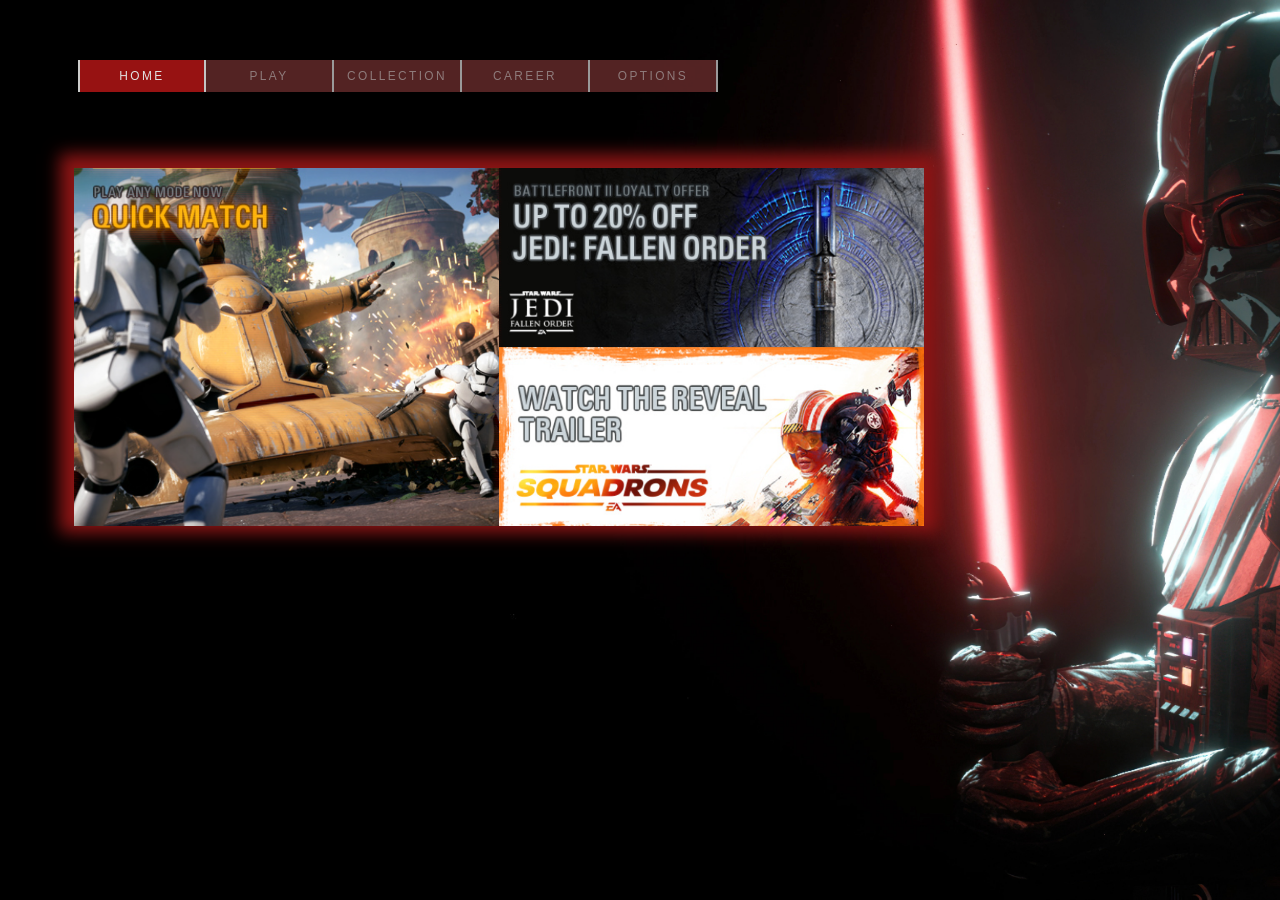
==== index.html @ a7792fa6 "Changed the navbar a bit" ====
<!DOCTYPE html>
<html lang="en">
<head>
    <meta charset="UTF-8">
    <meta name="viewport" content="width=device-width, initial-scale=1.0">
    <title>Star Wars Battlefront 2</title>
    <link rel="stylesheet" href="../css/style.css">
    <script src="../javascript/main.js" defer></script>
</head>
<body>
    <div class="container">
        <nav>
            <div class="nav-row">
                <ul>
                    <!-- <div id="nav-topLeft">
                        <img src="" alt="profileImage">
                        <h5 class="notifications">+3</h5>                
                    </div>
                    <div id="nav-topRight">
                        <img src="" alt="rewards">
                    </div> -->
                </ul>
            </div>
            <div class="nav-row">
                <ul>
                    <li class="nav-controllerBtn">
                        <!-- <img src="" alt="L1 Button"> -->
                    </li>
                    <li>Home</li>
                    <li>Play</li>
                    <li>Collection</li>
                    <li>Career</li>
                    <li>Options</li>
                    <li class="nav-controllerBtn">
                        <!-- <img src="" alt="R1 Button"> -->
                    </li>
                </ul>
            </div>
        </nav>
        <main>
            <div class="main-content-container">
                <div class="main-modes-container">
                    <div class="section-gMode">
                        <img class="modeImg" id="gMode1" src="../images/battleScene.png" alt="Battle Scene">

                    </div>
                    <div class="section-gMode">
                        <img class="modeImg" id="gMode2" src="../images/fallenOrder.png" alt="Fallen order">
                    </div>
                    <div class="section-gMode">
                        <img class="modeImg" id="gMode3" src="../images/squadrons.png" alt="Squadrons">
                    </div>
                </div>
                <!-- <div class="main-challenges-container"> 
                    <div class="challenge-left">
                        <img src="" alt="Unopened crates">
                    </div>
                    <div class="challenge-right">
                        <div class="daily-challenge">
                            <h4>Play The Objective</h4>
                            <img src="" alt="challenge icon"> 
                            <div class="challenge-bottomRow">
                                <h6>0 / 600</h6>
                                <h6>11H 56M</h6>
                            </div>
                        </div>
                        <div class="daily-challenge">
                            <h4>Strike Back</h4>
                            <img src="" alt="challenge icon">
                            <div class="challenge-bottomRow"> 
                                <h6>0 / 3</h6>
                                <h6>9H 52M</h6>
                            </div>
                        </div>
                        <div class="daily-challenge">
                            <h4>Be Sinister</h4>
                            <img src="" alt="challenge icon">  
                            <div class="challenge-bottomRow">
                                <h6>0 / 2</h6>
                                <h6>6H 02M</h6>
                            </div>   
     
                        </div>
                        
                    </div>
                </div> -->
            </div>
        </main>
    </div>
    
</body>
</html>
---- css/style.css ----
/* Resets */

*, *::before, *::after {
    box-sizing: border-box;
    margin: 0;
    padding: 0;
}

/* Elements Styling */




/* Custom fonts */

@font-face {
    font-family: geoForm; 
    src: url("../fonts/geoform/Geoform-Medium.otf"); 
}

html, body {
    height: 100%;
}

body {
    color: white;
}

nav {
    margin-left: -50px;
}

nav li {
    display: inline-block;
    font-size: 11.9px;
    letter-spacing: 2.4px !important;
    font-family: sans-serif;

    font-weight: 200 !important;
}


nav .nav-row:first-child > ul {
    display: flex;
    justify-content: space-between;
}

nav .nav-row:first-child img {
    height: 20px;
    width: 20px;
}

.nav-controllerBtn {
    
    background-color: white;
}


nav .nav-row:nth-child(2) > ul {
    display: flex;
    margin-top: 60px;
}



nav .nav-row:nth-child(2) {
    width: max-content;

}



nav .nav-row:nth-child(2) li {
    border-right: 2.2px solid rgb(220, 220, 220);
    background-color: rgb(119, 50, 50);
    border-radius: 0px;
    width: 128px;
    padding: 9.1px 0;
    letter-spacing: 1px;
    text-align: center;
    color: rgba(255, 255, 255, 0.61);
    font-weight: 550;

    opacity: 0.7;

    opacity: transparent;

    text-transform: uppercase;
}


nav .nav-row:nth-child(2) li:hover {
    background-color: rgb(170, 21, 21);
    color: rgb(250, 250, 250);
    cursor: pointer;
    opacity: 1;
    transition: background-color 0.5s;
}


nav .nav-row:nth-child(2) li:nth-child(2) {
    border-left: 2.2px solid rgb(230, 230, 229);
    background-color: rgb(170, 21, 21);
    color: rgb(255, 255, 255);
    opacity: 0.89;
}


.nav-controllerBtn  {
    background-color: initial !important;
    border: none !important;
}

nav {
    margin-bottom: 150px;
}

body {
    background-image: url("../images/darthVader.jpg");
    background-size: cover;
    background-position: top 0px left 490px;
    background-repeat: no-repeat;
    background-color: rgb(26, 29, 43);
    background-origin: border-box;
    background-color: black;
}

/* Class Styling */

.nav-row {
    margin-bottom: 15px;
}


.container {

}

.main-modes-container {
    display: grid;
    grid-template-areas: "quickMatch quickMatch fallenOrd fallenOrd"
                         "quickMatch quickMatch squadron squadron";

   height: 350px;
   width: 850px;
   justify-content: flex-start;
   margin-top: -74px;
   margin-left: 74.4px;
   box-shadow: 0 0 16px 14.5px rgb(140, 21, 21);
}


.main-modes-container img {
 width: 100%;
 height: 100%;

}

.section-gMode {
    border: none;
   
}


.section-gMode:hover {
}

.main-modes-container .section-gMode:first-child {
    grid-area: quickMatch;
}


.main-modes-container .section-gMode:first-child::after {

}

.main-challenges-container {
    display: flex;
    margin-top: 100px;
    column-gap: 0px;

}

.challenge-right {
    display: flex;
}


.main-modes-container .section-gMode:first-child {

}

.main-modes-container .section-gMode:hover {
    border-: 4px solid rgb(232, 23, 52);
}


.main-modes-container .section-gMode:nth-child(2) {
    grid-area: fallenOrd;


}

.main-modes-container .section-gMode:nth-child(3) {
    grid-area: squadron;
}

.modeImg {
    border: none !important;
}
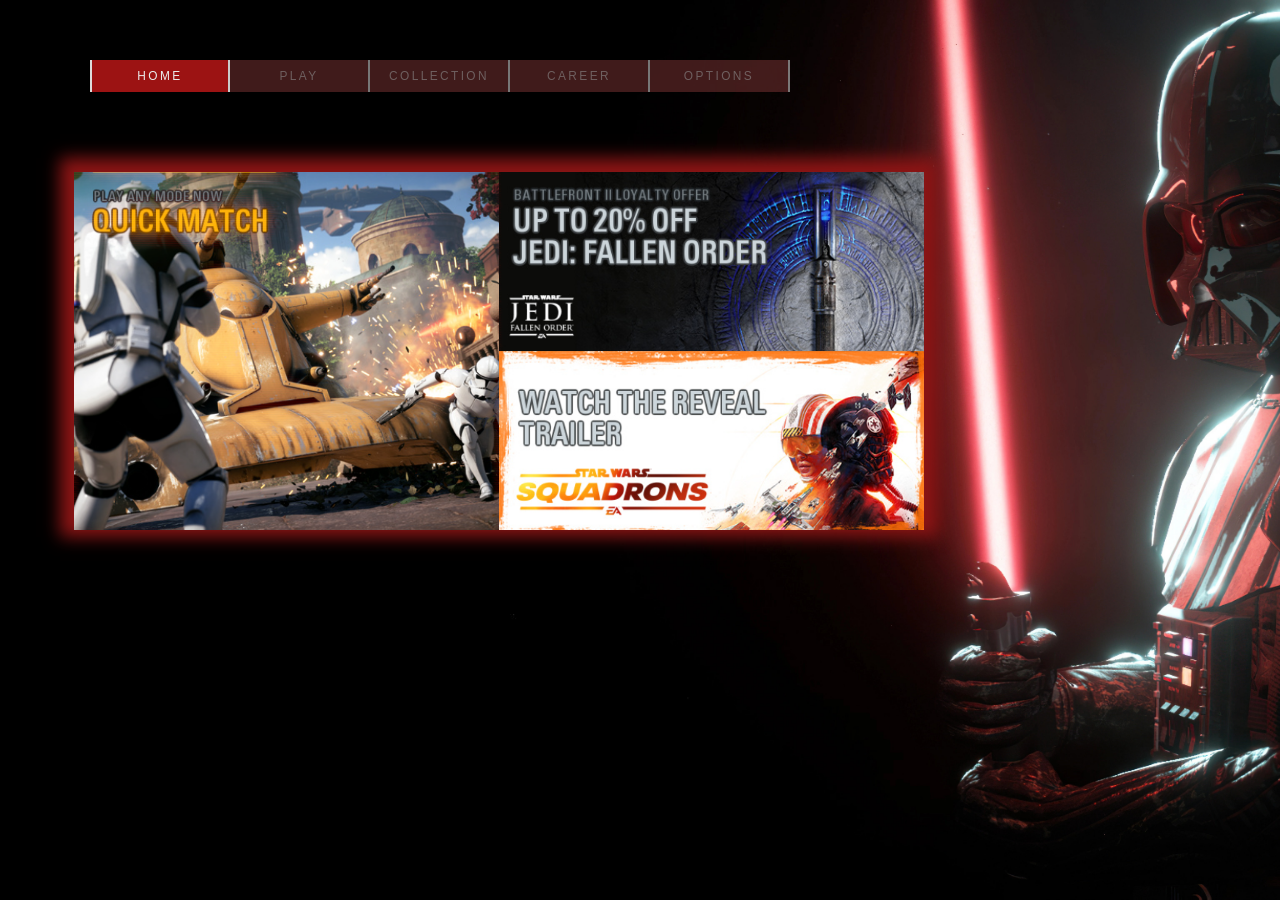
==== commit 6fa86d53: "Re linked the stylesheet file and html togerther again" ====
--- a/index.html
+++ b/index.html
@@ -4,7 +4,7 @@
     <meta charset="UTF-8">
     <meta name="viewport" content="width=device-width, initial-scale=1.0">
     <title>Star Wars Battlefront 2</title>
-    <link rel="stylesheet" href="../css/style.css">
+    <link rel="stylesheet" href="/css/style.css">
     <script src="../javascript/main.js" defer></script>
 </head>
 <body>
--- a/css/style.css
+++ b/css/style.css
@@ -74,14 +74,14 @@
     border-right: 2.2px solid rgb(220, 220, 220);
     background-color: rgb(119, 50, 50);
     border-radius: 0px;
-    width: 128px;
+    width: 140px;
     padding: 9.1px 0;
     letter-spacing: 1px;
     text-align: center;
     color: rgba(255, 255, 255, 0.61);
     font-weight: 550;
 
-    opacity: 0.7;
+    opacity: 0.54;
 
     opacity: transparent;
 
@@ -91,7 +91,7 @@
 
 nav .nav-row:nth-child(2) li:hover {
     background-color: rgb(170, 21, 21);
-    color: rgb(250, 250, 250);
+    color: rgb(254, 254, 254);
     cursor: pointer;
     opacity: 1;
     transition: background-color 0.5s;
@@ -99,10 +99,10 @@
 
 
 nav .nav-row:nth-child(2) li:nth-child(2) {
-    border-left: 2.2px solid rgb(230, 230, 229);
+    border-left: 2.2px solid rgb(240, 240, 240);
     background-color: rgb(170, 21, 21);
-    color: rgb(255, 255, 255);
-    opacity: 0.89;
+    color: #fff;
+    opacity: 0.92;
 }
 
 
@@ -143,8 +143,9 @@
 
    height: 350px;
    width: 850px;
+   column-gap: 0px !important;
    justify-content: flex-start;
-   margin-top: -74px;
+   margin-top: -70px;
    margin-left: 74.4px;
    box-shadow: 0 0 16px 14.5px rgb(140, 21, 21);
 }
@@ -175,10 +176,6 @@
 }
 
 .main-challenges-container {
-    display: flex;
-    margin-top: 100px;
-    column-gap: 0px;
-
 }
 
 .challenge-right {
@@ -191,7 +188,7 @@
 }
 
 .main-modes-container .section-gMode:hover {
-    border-: 4px solid rgb(232, 23, 52);
+
 }
 
 
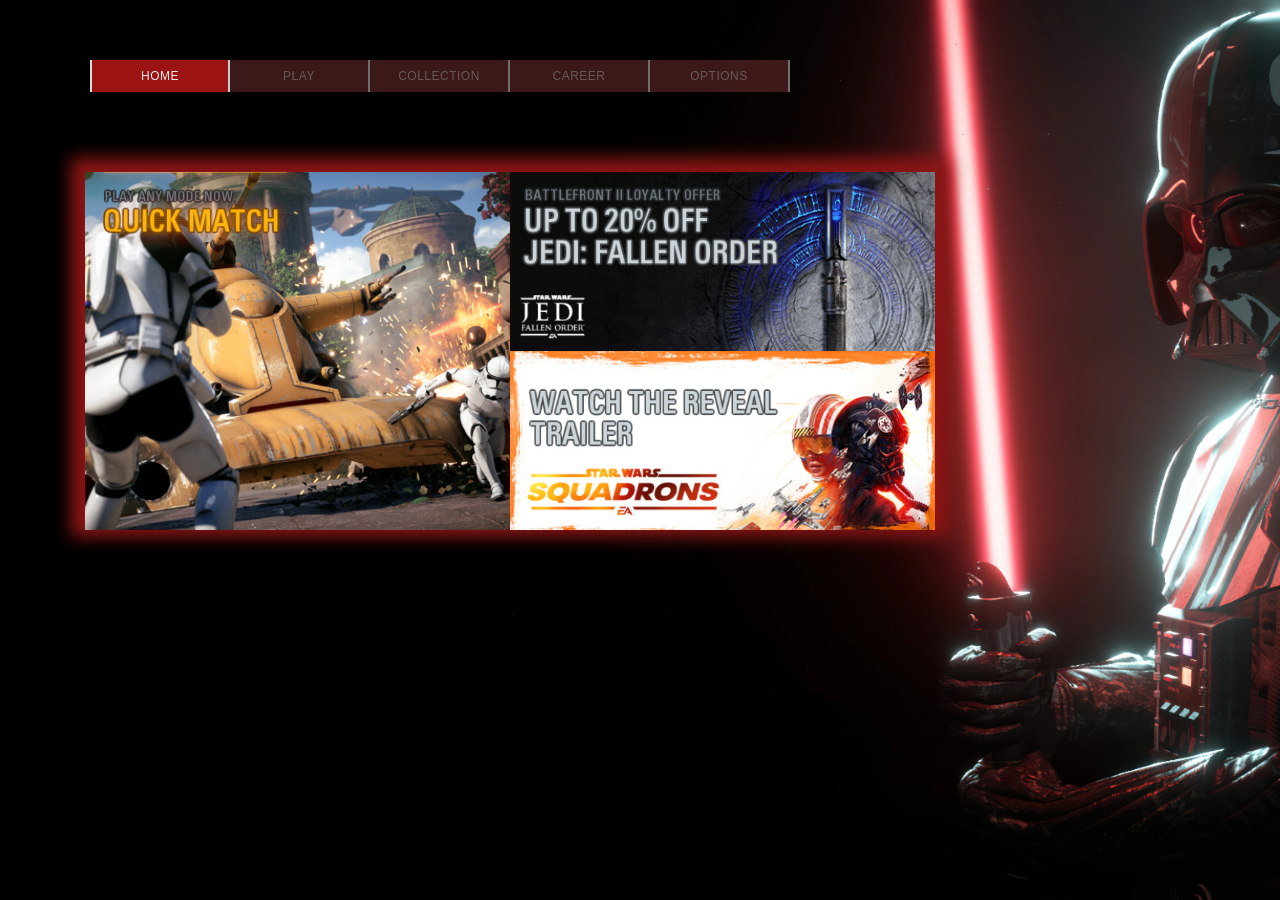
==== commit 33278026: "fixed the issues relating with the linking of images and files" ====
--- a/index.html
+++ b/index.html
@@ -4,8 +4,8 @@
     <meta charset="UTF-8">
     <meta name="viewport" content="width=device-width, initial-scale=1.0">
     <title>Star Wars Battlefront 2</title>
-    <link rel="stylesheet" href="/css/style.css">
-    <script src="../javascript/main.js" defer></script>
+    <link rel="stylesheet" href="css/style.css">
+    <script src="javascript/main.js" defer></script>
 </head>
 <body>
     <div class="container">
@@ -41,14 +41,14 @@
             <div class="main-content-container">
                 <div class="main-modes-container">
                     <div class="section-gMode">
-                        <img class="modeImg" id="gMode1" src="../images/battleScene.png" alt="Battle Scene">
+                        <img class="modeImg" id="gMode1" src="images/battleScene.png" alt="Battle Scene">
 
                     </div>
                     <div class="section-gMode">
-                        <img class="modeImg" id="gMode2" src="../images/fallenOrder.png" alt="Fallen order">
+                        <img class="modeImg" id="gMode2" src="images/fallenOrder.png" alt="Fallen order">
                     </div>
                     <div class="section-gMode">
-                        <img class="modeImg" id="gMode3" src="../images/squadrons.png" alt="Squadrons">
+                        <img class="modeImg" id="gMode3" src="images/squadrons.png" alt="Squadrons">
                     </div>
                 </div>
                 <!-- <div class="main-challenges-container"> 
--- a/css/style.css
+++ b/css/style.css
@@ -32,7 +32,7 @@
 
 nav li {
     display: inline-block;
-    font-size: 11.9px;
+    font-size: 12px;
     letter-spacing: 2.4px !important;
     font-family: sans-serif;
 
@@ -58,7 +58,7 @@
 
 nav .nav-row:nth-child(2) > ul {
     display: flex;
-    margin-top: 60px;
+    margin-top: 60px;  
 }
 
 
@@ -76,12 +76,12 @@
     border-radius: 0px;
     width: 140px;
     padding: 9.1px 0;
-    letter-spacing: 1px;
+    letter-spacing: 0.5px !important;
     text-align: center;
     color: rgba(255, 255, 255, 0.61);
     font-weight: 550;
 
-    opacity: 0.54;
+    opacity: 0.5;
 
     opacity: transparent;
 
@@ -146,7 +146,7 @@
    column-gap: 0px !important;
    justify-content: flex-start;
    margin-top: -70px;
-   margin-left: 74.4px;
+   margin-left: 85px;
    box-shadow: 0 0 16px 14.5px rgb(140, 21, 21);
 }
 
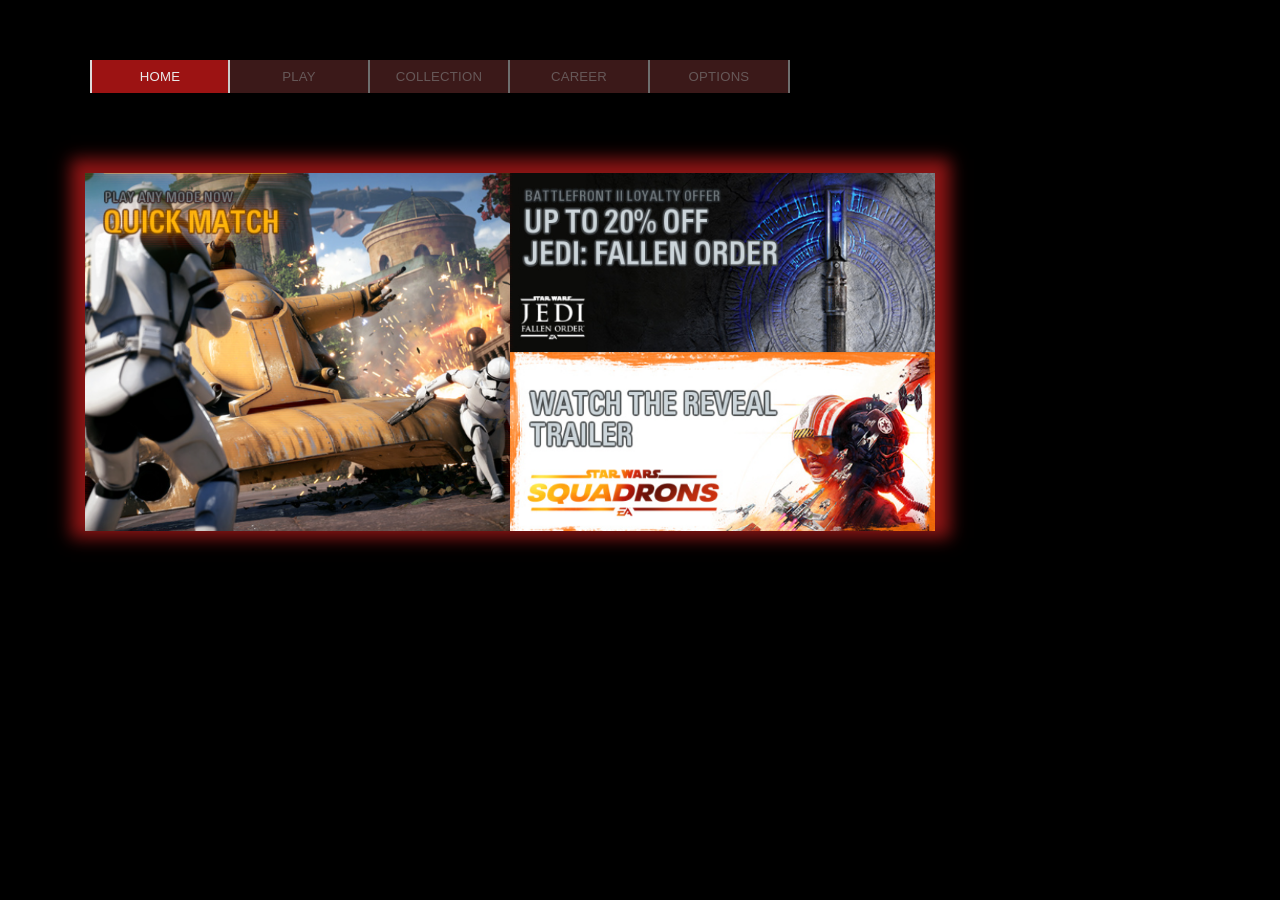
==== commit 31a89717: "Made the navbar text bigger and fixed linking issues with files" ====
--- a/index.html
+++ b/index.html
@@ -4,8 +4,8 @@
     <meta charset="UTF-8">
     <meta name="viewport" content="width=device-width, initial-scale=1.0">
     <title>Star Wars Battlefront 2</title>
-    <link rel="stylesheet" href="css/style.css">
-    <script src="javascript/main.js" defer></script>
+    <link rel="stylesheet" href="./css/style.css">
+    <script src="./javascript/main.js" defer></script>
 </head>
 <body>
     <div class="container">
@@ -41,14 +41,14 @@
             <div class="main-content-container">
                 <div class="main-modes-container">
                     <div class="section-gMode">
-                        <img class="modeImg" id="gMode1" src="images/battleScene.png" alt="Battle Scene">
+                        <img class="modeImg" id="gMode1" src="./images/battleScene.png" alt="Battle Scene">
 
                     </div>
                     <div class="section-gMode">
-                        <img class="modeImg" id="gMode2" src="images/fallenOrder.png" alt="Fallen order">
+                        <img class="modeImg" id="gMode2" src="./images/fallenOrder.png" alt="Fallen order">
                     </div>
                     <div class="section-gMode">
-                        <img class="modeImg" id="gMode3" src="images/squadrons.png" alt="Squadrons">
+                        <img class="modeImg" id="gMode3" src="./images/squadrons.png" alt="Squadrons">
                     </div>
                 </div>
                 <!-- <div class="main-challenges-container"> 
--- a/css/style.css
+++ b/css/style.css
@@ -32,11 +32,9 @@
 
 nav li {
     display: inline-block;
-    font-size: 12px;
-    letter-spacing: 2.4px !important;
+    font-size: 13.2px;
     font-family: sans-serif;
-
-    font-weight: 200 !important;
+    font-weight: 400 !important;
 }
 
 
@@ -76,7 +74,7 @@
     border-radius: 0px;
     width: 140px;
     padding: 9.1px 0;
-    letter-spacing: 0.5px !important;
+    letter-spacing: 0.2px !important;
     text-align: center;
     color: rgba(255, 255, 255, 0.61);
     font-weight: 550;
@@ -116,7 +114,7 @@
 }
 
 body {
-    background-image: url("../images/darthVader.jpg");
+    background-image: url("./images/darthVader.jpg");
     background-size: cover;
     background-position: top 0px left 490px;
     background-repeat: no-repeat;
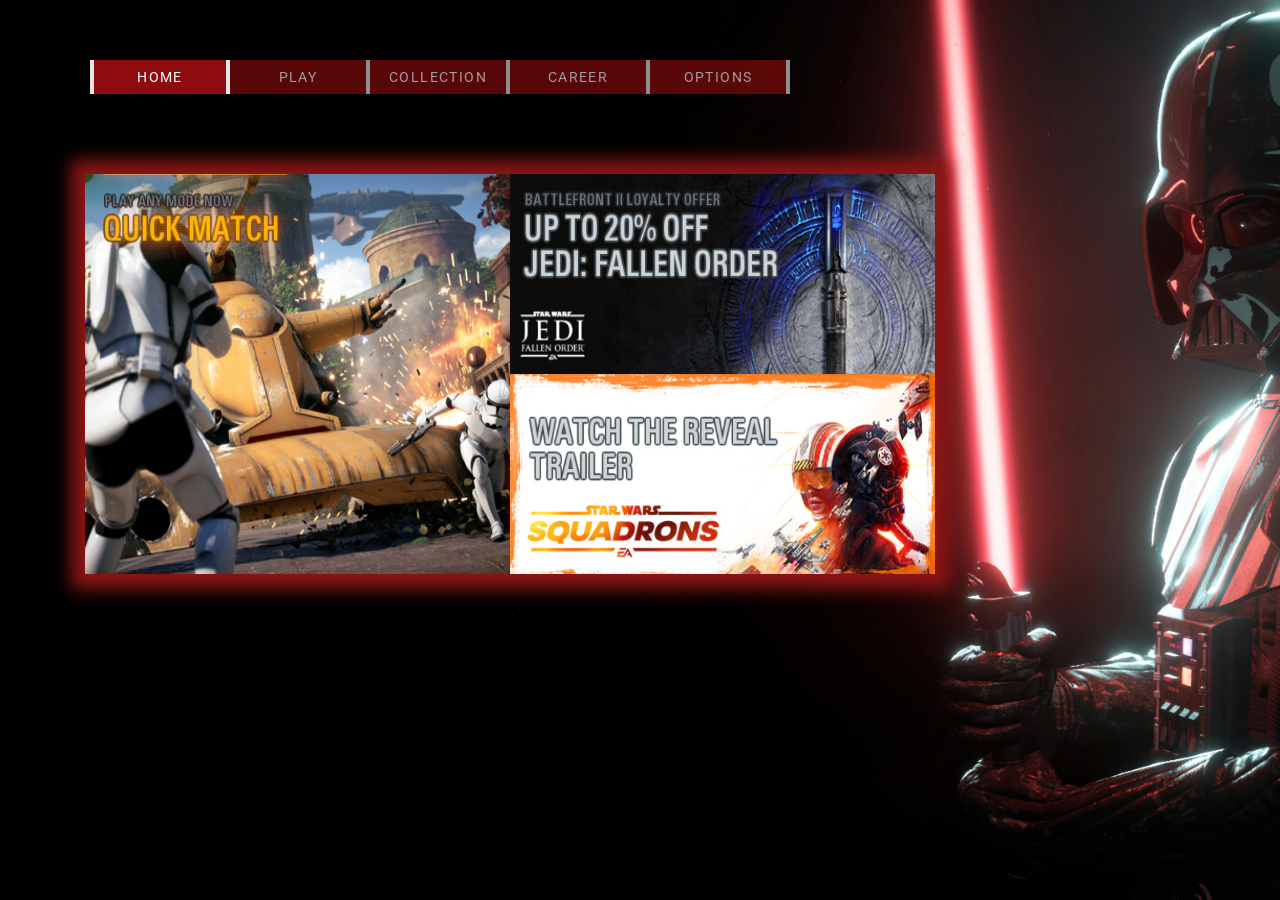
==== commit cb404814: "Change title in the webpage and removed white border from top of the main container" ====
--- a/index.html
+++ b/index.html
@@ -3,9 +3,13 @@
 <head>
     <meta charset="UTF-8">
     <meta name="viewport" content="width=device-width, initial-scale=1.0">
-    <title>Star Wars Battlefront 2</title>
+    <title>Star Wars Ui</title>
     <link rel="stylesheet" href="./css/style.css">
     <script src="./javascript/main.js" defer></script>
+    <link rel="preconnect" href="https://fonts.googleapis.com">
+<link rel="preconnect" href="https://fonts.gstatic.com" crossorigin>
+<link href="https://fonts.googleapis.com/css2?family=Epilogue:ital,wght@0,100..900;1,100..900&family=Inter:ital,opsz,wght@0,14..32,100..900;1,14..32,100..900&family=Kanit:ital,wght@0,100;0,200;0,300;0,400;0,500;0,600;0,700;0,800;0,900;1,100;1,200;1,300;1,400;1,500;1,600;1,700;1,800;1,900&family=Lexend+Deca:wght@100..900&family=Montserrat:ital,wght@0,100..900;1,100..900&family=Roboto:ital,wght@0,100..900;1,100..900&display=swap" rel="stylesheet">
+
 </head>
 <body>
     <div class="container">
--- a/css/style.css
+++ b/css/style.css
@@ -22,6 +22,13 @@
     height: 100%;
 }
 
+
+
+.container {
+    max-width: 1440px;
+   
+}
+
 body {
     color: white;
 }
@@ -30,10 +37,13 @@
     margin-left: -50px;
 }
 
+nav {
+}
+
 nav li {
     display: inline-block;
-    font-size: 13.2px;
-    font-family: sans-serif;
+    font-size: 14px;
+    font-family: 'Roboto';
     font-weight: 400 !important;
 }
 
@@ -69,17 +79,17 @@
 
 
 nav .nav-row:nth-child(2) li {
-    border-right: 2.2px solid rgb(220, 220, 220);
-    background-color: rgb(119, 50, 50);
+    border-right: 4px solid rgb(229, 229, 229);
+    background-color: rgb(143, 12, 14);
     border-radius: 0px;
     width: 140px;
     padding: 9.1px 0;
-    letter-spacing: 0.2px !important;
+    letter-spacing: 1.4px !important;
     text-align: center;
-    color: rgba(255, 255, 255, 0.61);
+    color: rgb(255, 255, 255);
     font-weight: 550;
 
-    opacity: 0.5;
+    opacity: 0.62;
 
     opacity: transparent;
 
@@ -97,10 +107,9 @@
 
 
 nav .nav-row:nth-child(2) li:nth-child(2) {
-    border-left: 2.2px solid rgb(240, 240, 240);
-    background-color: rgb(170, 21, 21);
+    border-left: 4.3px solid rgb(229, 229, 229);
     color: #fff;
-    opacity: 0.92;
+    opacity: 1;
 }
 
 
@@ -114,7 +123,7 @@
 }
 
 body {
-    background-image: url("./images/darthVader.jpg");
+    background-image: url("../images/darthVader.jpg");
     background-size: cover;
     background-position: top 0px left 490px;
     background-repeat: no-repeat;
@@ -135,29 +144,33 @@
 }
 
 .main-modes-container {
+    position: aboslute;
+    top: 0;
+    left: 50px;
     display: grid;
     grid-template-areas: "quickMatch quickMatch fallenOrd fallenOrd"
                          "quickMatch quickMatch squadron squadron";
 
-   height: 350px;
+   height: 400px;
    width: 850px;
    column-gap: 0px !important;
    justify-content: flex-start;
    margin-top: -70px;
    margin-left: 85px;
-   box-shadow: 0 0 16px 14.5px rgb(140, 21, 21);
+   box-shadow: 0 0 16px 14.5px rgb(140, 21, 21);;
 }
 
 
 .main-modes-container img {
- width: 100%;
- height: 100%;
+    width: 100%;
+    height: 100%;
 
 }
 
 .section-gMode {
-    border: none;
-   
+    height: 100%;
+    width: 100%;
+ 
 }
 
 
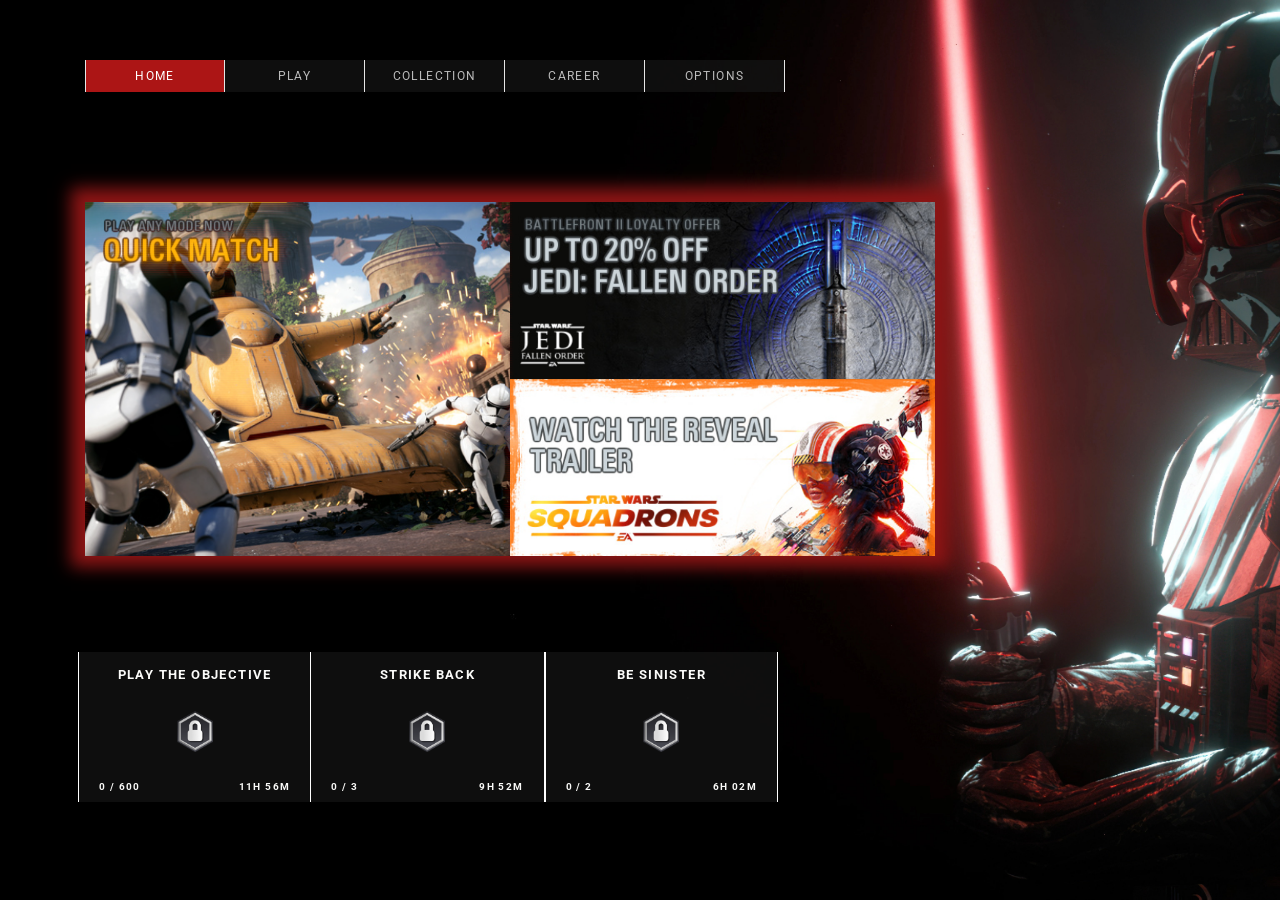
==== commit b36a8427: "Added daily challenges section to bottom.." ====
--- a/index.html
+++ b/index.html
@@ -27,17 +27,11 @@
             </div>
             <div class="nav-row">
                 <ul>
-                    <li class="nav-controllerBtn">
-                        <!-- <img src="" alt="L1 Button"> -->
-                    </li>
                     <li>Home</li>
                     <li>Play</li>
                     <li>Collection</li>
                     <li>Career</li>
                     <li>Options</li>
-                    <li class="nav-controllerBtn">
-                        <!-- <img src="" alt="R1 Button"> -->
-                    </li>
                 </ul>
             </div>
         </nav>
@@ -55,6 +49,35 @@
                         <img class="modeImg" id="gMode3" src="./images/squadrons.png" alt="Squadrons">
                     </div>
                 </div>
+                <div class="levelingProgressionContainer">
+                        
+                                <div class="daily-challenge">
+                                    <h4>Play The Objective</h4>
+                                    <img src="images/challengeIcon.png" alt="challenge icon"> 
+                                    <div class="challenge-bottomRow">
+                                        <h6>0 / 600</h6>
+                                        <h6>11H 56M</h6>
+                                    </div>
+                                </div>
+                                <div class="daily-challenge">
+                                    <h4>Strike Back</h4>
+                                    <img src="images/challengeIcon.png" alt="challenge icon">
+                                    <div class="challenge-bottomRow"> 
+                                        <h6>0 / 3</h6>
+                                        <h6>9H 52M</h6>
+                                    </div>
+                                </div>
+                                <div class="daily-challenge">
+                                    <h4>Be Sinister</h4>
+                                    <img src="images/challengeIcon.png" alt="challenge icon">  
+                                    <div class="challenge-bottomRow">
+                                        <h6>0 / 2</h6>
+                                        <h6>6H 02M</h6>
+                                    </div>  
+                                </div> 
+                            
+                </div>
+               
                 <!-- <div class="main-challenges-container"> 
                     <div class="challenge-left">
                         <img src="" alt="Unopened crates">
--- a/css/style.css
+++ b/css/style.css
@@ -35,6 +35,7 @@
 
 nav {
     margin-left: -50px;
+    width: 100%;
 }
 
 nav {
@@ -42,7 +43,7 @@
 
 nav li {
     display: inline-block;
-    font-size: 14px;
+    font-size: 11.6px;
     font-family: 'Roboto';
     font-weight: 400 !important;
 }
@@ -63,35 +64,57 @@
     background-color: white;
 }
 
-
-nav .nav-row:nth-child(2) > ul {
-    display: flex;
-    margin-top: 60px;  
-}
-
-
-
 nav .nav-row:nth-child(2) {
-    width: max-content;
-
-}
+    width: 100%;
+}
+
+nav .nav-row:nth-child(2) > ul { 
+    display: flex;
+    margin-top: 60px;
+    width: 100%;
+    padding-left: 135px;
+    
+    position: relative;
+}
+
+/* nav .nav-row:nth-child(2) > ul::before {
+    content: "";
+    width: 400px;
+    padding: 0 !important;
+    height: 100%;
+    position: absolute;
+    border-bottom: 3px solid rgb(230, 230, 230);
+    bottom: 120px;
+    left: 680px;
+}
+
+
+*/
+/* 
+nav .nav-row:nth-child(2) > ul::after {
+    content: "";
+    width: 900px;
+    padding: 0 !important;
+    height: 100%;
+    position: absolute;
+    border-bottom: 4px ridge rgb(190, 190, 190);
+    top: 40px;
+    left: 0;
+}  */
+
 
 
 
 nav .nav-row:nth-child(2) li {
-    border-right: 4px solid rgb(229, 229, 229);
-    background-color: rgb(143, 12, 14);
+    border-right: 1px solid rgb(229, 229, 229);
+    background-color: rgba(21, 21, 21, 0.68);
     border-radius: 0px;
     width: 140px;
     padding: 9.1px 0;
     letter-spacing: 1.4px !important;
     text-align: center;
-    color: rgb(255, 255, 255);
+    color: rgba(255, 255, 255, 0.72);
     font-weight: 550;
-
-    opacity: 0.62;
-
-    opacity: transparent;
 
     text-transform: uppercase;
 }
@@ -106,9 +129,10 @@
 }
 
 
-nav .nav-row:nth-child(2) li:nth-child(2) {
-    border-left: 4.3px solid rgb(229, 229, 229);
+nav .nav-row:nth-child(2) li:nth-child(1) {
+    border-left: 1px solid rgb(229, 229, 229);
     color: #fff;
+    background-color: rgb(172, 21, 21);
     opacity: 1;
 }
 
@@ -144,35 +168,35 @@
 }
 
 .main-modes-container {
-    position: aboslute;
-    top: 0;
-    left: 50px;
     display: grid;
     grid-template-areas: "quickMatch quickMatch fallenOrd fallenOrd"
                          "quickMatch quickMatch squadron squadron";
 
-   height: 400px;
+   line-height: 0;    
+   height: 350px;
    width: 850px;
    column-gap: 0px !important;
-   justify-content: flex-start;
-   margin-top: -70px;
+   border-bottom: 2px solid rgb(199, 199, 199) !important;
+   margin-top: -40px;
    margin-left: 85px;
-   box-shadow: 0 0 16px 14.5px rgb(140, 21, 21);;
-}
-
-
-.main-modes-container img {
-    width: 100%;
-    height: 100%;
-
-}
+   box-shadow: 0 0 16px 14.5px rgb(140, 21, 21);
+}
+
 
 .section-gMode {
     height: 100%;
-    width: 100%;
- 
-}
-
+    line-height: 0;
+    min-width: 0;
+    width: 100%;
+
+}
+
+
+.section-gMode > img {
+    width: 100%;
+    height: 100%;
+    display: block !important;
+}
 
 .section-gMode:hover {
 }
@@ -182,31 +206,12 @@
 }
 
 
-.main-modes-container .section-gMode:first-child::after {
-
-}
-
-.main-challenges-container {
-}
-
 .challenge-right {
     display: flex;
 }
-
-
-.main-modes-container .section-gMode:first-child {
-
-}
-
-.main-modes-container .section-gMode:hover {
-
-}
-
 
 .main-modes-container .section-gMode:nth-child(2) {
     grid-area: fallenOrd;
-
-
 }
 
 .main-modes-container .section-gMode:nth-child(3) {
@@ -215,4 +220,78 @@
 
 .modeImg {
     border: none !important;
-}+    display: block;
+    line-height: 0;
+}
+
+.levelingProgressionContainer {
+    height: 150px;
+    width: 850px;
+    background-color: rgb(20, 21, 21);
+    margin-left: 88px;
+    margin-top: 100px;
+   
+   
+
+   
+    font-family: "Roboto";
+    opacity: 0.3;
+}
+
+
+.levelingProgressionContainer {
+
+
+    width: 700px;
+    margin-left: 78px;
+    margin-top: 100px;
+    opacity: 1;
+    font-family: "Roboto";
+    font-size: 12.9px;
+    letter-spacing: 1.4px;
+    display: grid;
+    grid-auto-flow: column;
+    text-align: center;
+    color: rgba(250, 250, 248);
+    grid-template-columns: repeat(3, 1fr);
+    justify-content: space-evenly;
+    background-color: rgba(21, 21, 20, 0.7);
+}
+
+
+
+.levelingProgressionContainer .daily-challenge:first-child {
+    border-left: 1px solid white;
+}
+
+
+.daily-challenge {
+    border-right: 1px solid white;
+    display: flex;
+    flex-direction: column;
+    padding-top: 15px;
+    text-transform: uppercase;
+    justify-content: space-between;
+}
+
+
+
+.levelingProgressionContainer .daily-challenge:last-child {
+    border-left: 1px solid white;
+    padding-bottom: -20px;
+}
+
+.challenge-bottomRow {
+    display: flex;
+    justify-content: space-between;
+    padding-left: 20px;
+    padding-right: 20px;
+    font-size: 15px;
+    padding-bottom: 10px;
+}
+
+.daily-challenge img {
+    width: 36px;
+    align-self: center;
+}
+
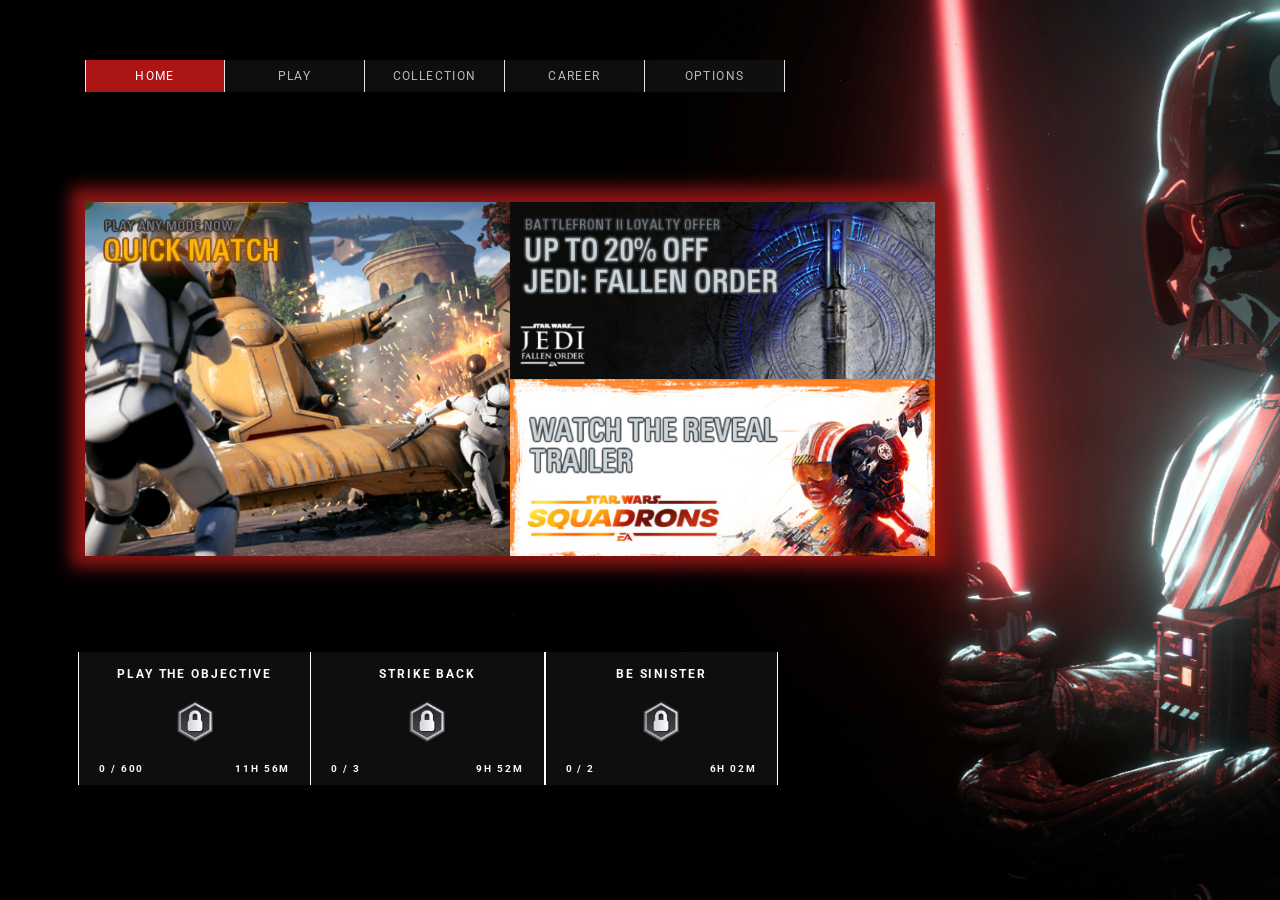
==== commit 70b22f3f: "Made the title of the index html different." ====
--- a/index.html
+++ b/index.html
@@ -3,7 +3,7 @@
 <head>
     <meta charset="UTF-8">
     <meta name="viewport" content="width=device-width, initial-scale=1.0">
-    <title>Star Wars Ui</title>
+    <title>Star Wars Design</title>
     <link rel="stylesheet" href="./css/style.css">
     <script src="./javascript/main.js" defer></script>
     <link rel="preconnect" href="https://fonts.googleapis.com">
--- a/css/style.css
+++ b/css/style.css
@@ -243,12 +243,13 @@
 
 
     width: 700px;
+    height: min-content;
     margin-left: 78px;
     margin-top: 100px;
     opacity: 1;
     font-family: "Roboto";
-    font-size: 12.9px;
-    letter-spacing: 1.4px;
+    font-size: 12.3px;
+    letter-spacing: 1.9px;
     display: grid;
     grid-auto-flow: column;
     text-align: center;
@@ -274,6 +275,10 @@
     justify-content: space-between;
 }
 
+.daily-challenge h4, .daily-challenge img {
+    margin-bottom: 20px;
+}
+
 
 
 .levelingProgressionContainer .daily-challenge:last-child {
@@ -286,7 +291,7 @@
     justify-content: space-between;
     padding-left: 20px;
     padding-right: 20px;
-    font-size: 15px;
+    font-size: 15.6px;
     padding-bottom: 10px;
 }
 
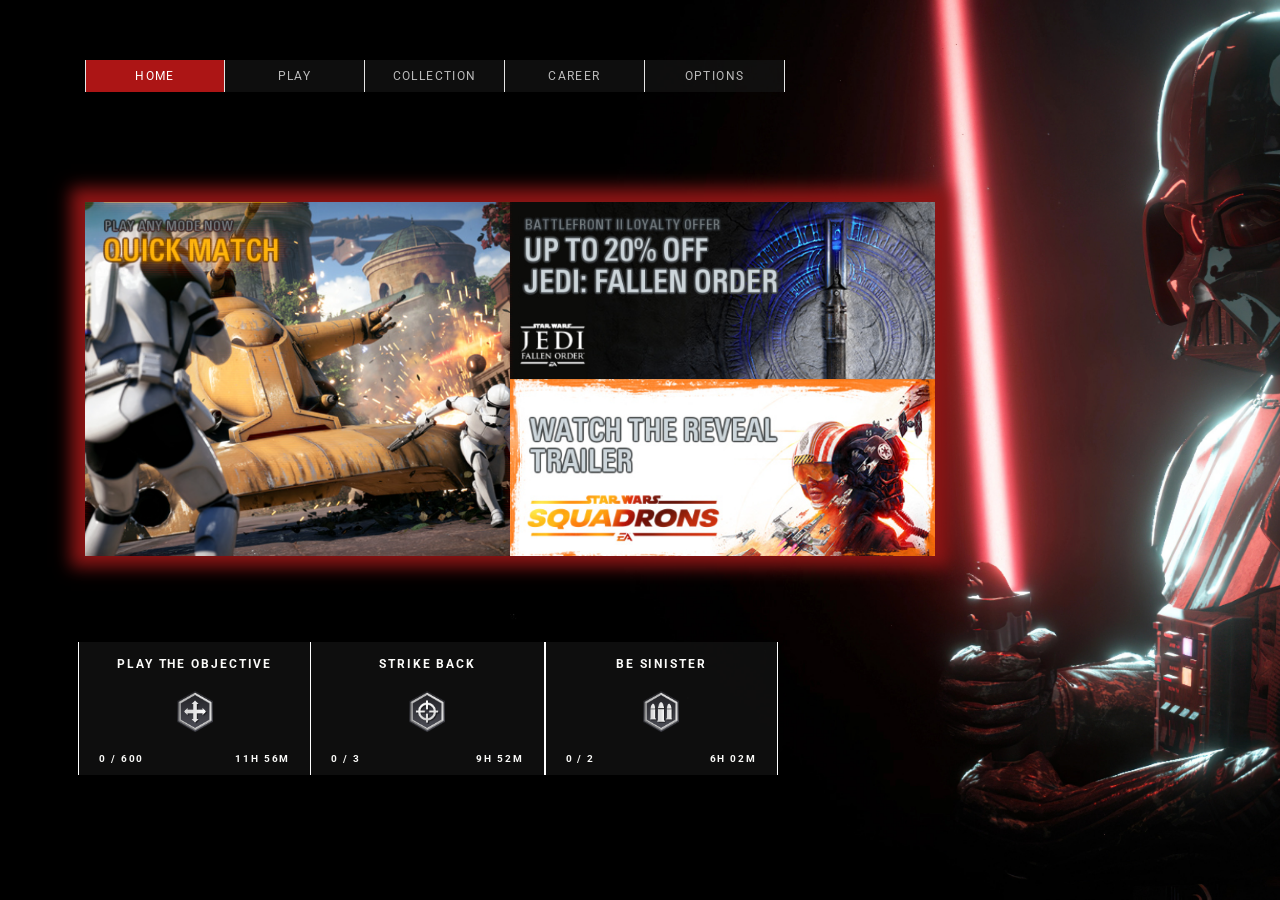
==== commit 8b7c3c83: "Changed challenge icon to each have their own icon" ====
--- a/index.html
+++ b/index.html
@@ -48,12 +48,12 @@
                     <div class="section-gMode">
                         <img class="modeImg" id="gMode3" src="./images/squadrons.png" alt="Squadrons">
                     </div>
-                </div>
-                <div class="levelingProgressionContainer">
-                        
+                </div>   
+                <div class="levelingProgressionContainer">  
+
                                 <div class="daily-challenge">
                                     <h4>Play The Objective</h4>
-                                    <img src="images/challengeIcon.png" alt="challenge icon"> 
+                                    <img src="images/objectiveIcon.png" alt="challenge icon"> 
                                     <div class="challenge-bottomRow">
                                         <h6>0 / 600</h6>
                                         <h6>11H 56M</h6>
@@ -61,7 +61,7 @@
                                 </div>
                                 <div class="daily-challenge">
                                     <h4>Strike Back</h4>
-                                    <img src="images/challengeIcon.png" alt="challenge icon">
+                                    <img src="images/strikeBack.png" alt="challenge icon">
                                     <div class="challenge-bottomRow"> 
                                         <h6>0 / 3</h6>
                                         <h6>9H 52M</h6>
@@ -69,12 +69,12 @@
                                 </div>
                                 <div class="daily-challenge">
                                     <h4>Be Sinister</h4>
-                                    <img src="images/challengeIcon.png" alt="challenge icon">  
+                                    <img src="images/sinisterPicture.png" alt="challenge icon">  
                                     <div class="challenge-bottomRow">
                                         <h6>0 / 2</h6>
                                         <h6>6H 02M</h6>
-                                    </div>  
-                                </div> 
+                                    </div>                          
+                                </div>
                             
                 </div>
                
--- a/css/style.css
+++ b/css/style.css
@@ -245,7 +245,7 @@
     width: 700px;
     height: min-content;
     margin-left: 78px;
-    margin-top: 100px;
+    margin-top: 90px;
     opacity: 1;
     font-family: "Roboto";
     font-size: 12.3px;
@@ -299,4 +299,3 @@
     width: 36px;
     align-self: center;
 }
-
